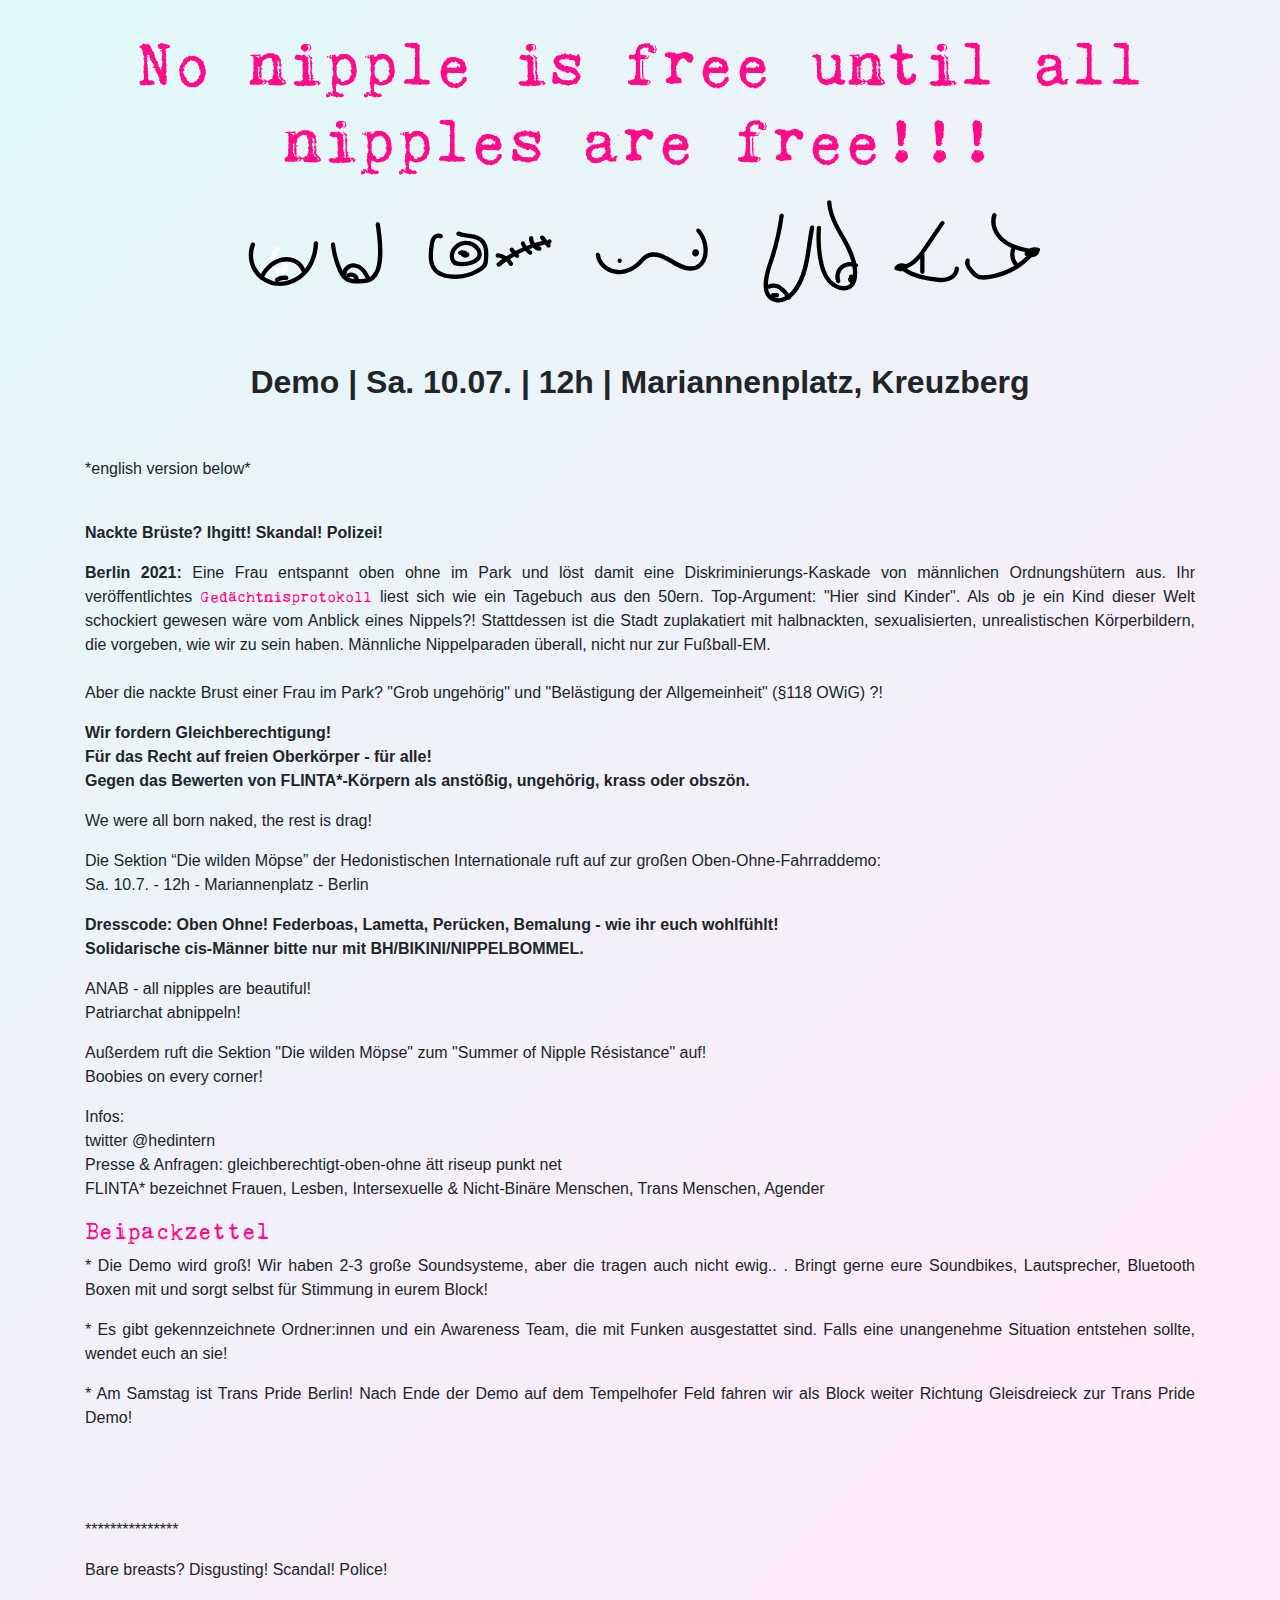
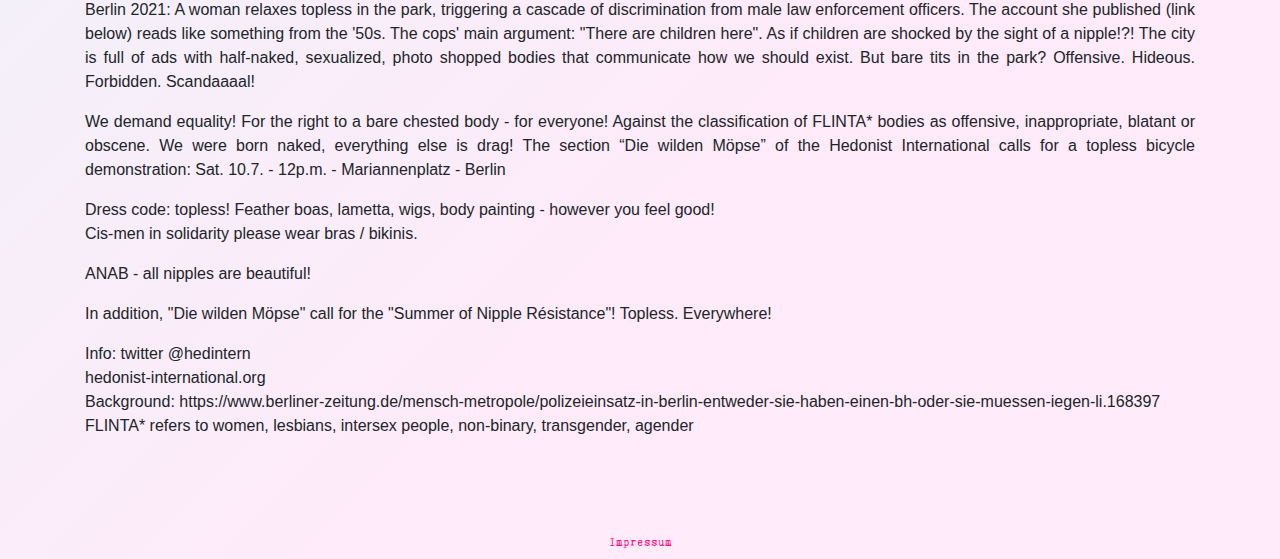
==== allnipplesarebeautiful.html @ 8291a8a0 "beipackzettel" ====
<!DOCTYPE html>
<html lang="en">

<head>

    <meta charset="utf-8">
    <meta name="viewport" content="width=device-width, initial-scale=1, shrink-to-fit=no">
    <meta name="description" content="">
    <meta name="author" content="Hedonistische Internationale - Sektion Die Wilden Möpse">

    <title>Oben Ohne Fahrraddemo!</title>

    <!-- Bootstrap core CSS -->
    <link href="vendor/bootstrap/css/bootstrap.min.css" rel="stylesheet">

    <!-- Custom css -->
    <link href="css/style.css" rel="stylesheet">
    <link href="css/style2.css" rel="stylesheet">
    <link href="css/style-boobs.css" rel="stylesheet">

    <link rel="icon" type="image/png" sizes="16x16" href="img/favicon.ico">


</head>

<body>

<!-- Page Content -->
<div class="container main-content">
    <div class="row">
        <div class="col-md-12 text-center">
            <h1>No nipple is free until all nipples are free!!!</h1>
            <img src="img/boobies.svg" alt="cartoon-brueste" id="boob-img">
            <h2><b>Demo | Sa. 10.07. | 12h | Mariannenplatz, Kreuzberg</b></h2>
            <div class="text-container">
                <p>*english version below*</p>
                <br>
            <p><b>Nackte Br&uuml;ste? Ihgitt! Skandal! Polizei!</b></p>

            <p><b>Berlin 2021:</b> Eine Frau entspannt oben ohne im Park und l&ouml;st damit eine Diskriminierungs-Kaskade von m&auml;nnlichen Ordnungsh&uuml;tern aus.  Ihr ver&ouml;ffentlichtes
                <a href="https://www.berliner-zeitung.de/mensch-metropole/polizeieinsatz-in-berlin-entweder-sie-tragen-einen-bh-oder-sie-muessen-gehen-li.168397">Ged&auml;chtnisprotokoll</a> liest sich wie ein Tagebuch aus den 50ern. Top-Argument: &quot;Hier sind Kinder&quot;. Als ob je ein Kind dieser Welt schockiert gewesen w&auml;re vom Anblick eines Nippels?!  Stattdessen ist die Stadt zuplakatiert mit halbnackten, sexualisierten, unrealistischen K&ouml;rperbildern, die vorgeben, wie wir zu sein haben. M&auml;nnliche Nippelparaden &uuml;berall, nicht nur zur Fu&szlig;ball-EM.<br> <br> Aber die nackte Brust einer Frau im Park?  &quot;Grob ungeh&ouml;rig&quot; und &quot;Bel&auml;stigung der Allgemeinheit&quot; (&sect;118 OWiG) ?!</p>

            <p><b>Wir fordern Gleichberechtigung!  <br>F&uuml;r das Recht auf freien Oberk&ouml;rper - f&uuml;r alle!  <br>Gegen das Bewerten von FLINTA*-K&ouml;rpern als anst&ouml;&szlig;ig, ungeh&ouml;rig, krass oder obsz&ouml;n.</b></p>

            <p>We were all born naked, the rest is drag!</p>

            <p>Die Sektion &ldquo;Die wilden M&ouml;pse&rdquo; der Hedonistischen Internationale ruft auf zur gro&szlig;en Oben-Ohne-Fahrraddemo: <br> Sa. 10.7. - 12h - Mariannenplatz - Berlin</p>

            <p><b>Dresscode: Oben Ohne! Federboas, Lametta, Per&uuml;cken, Bemalung - wie ihr euch wohlf&uuml;hlt!<br>
                Solidarische cis-M&auml;nner bitte <b> nur</b> mit BH/BIKINI/NIPPELBOMMEL.</b></p>

            <p>ANAB - all nipples are beautiful!  <br>Patriarchat abnippeln!</p>

            <p>Au&szlig;erdem ruft die Sektion &quot;Die wilden M&ouml;pse&quot; zum &quot;Summer of Nipple R&eacute;sistance&quot; auf! <br>Boobies on every corner!</p>

            <p>Infos: <br>twitter @hedintern <br>Presse & Anfragen: gleichberechtigt-oben-ohne ätt riseup punkt net<br> FLINTA* bezeichnet Frauen, Lesben, Intersexuelle & Nicht-Binäre Menschen, Trans Menschen, Agender</p>

                <h4>Beipackzettel</h4>
                <p>* Die Demo wird groß! Wir haben 2-3 große Soundsysteme, aber die tragen auch nicht ewig.. . Bringt gerne eure Soundbikes, Lautsprecher, Bluetooth Boxen mit und sorgt selbst für Stimmung in eurem Block!</p>
                <p>* Es gibt gekennzeichnete Ordner:innen und ein Awareness Team, die mit Funken ausgestattet sind. Falls eine unangenehme Situation entstehen sollte, wendet euch an sie!</p>
                <p>* Am Samstag ist Trans Pride Berlin! Nach Ende der Demo auf dem Tempelhofer Feld fahren wir als Block weiter Richtung Gleisdreieck zur Trans Pride Demo!</p>

                <br><br><br>
                <p>***************</p>

                <p>Bare breasts? Disgusting! Scandal! Police!</p>

                <p>Berlin 2021: A woman relaxes topless in the park, triggering a cascade of discrimination from male law enforcement officers. The account she published (link below) reads like something from the '50s. The cops' main argument: &quot;There are children here&quot;. As if children are shocked by the sight of a nipple!?! The city is full of ads with half-naked, sexualized, photo shopped bodies that communicate how we should exist. But bare tits in the park? Offensive. Hideous. Forbidden. Scandaaaal!</p>

                <p>We demand equality!  For the right to a bare chested body - for everyone! Against the classification of FLINTA* bodies as offensive, inappropriate, blatant or obscene.  We were born naked, everything else is drag! The section &ldquo;Die wilden M&ouml;pse&rdquo; of the Hedonist International calls for a topless bicycle demonstration: Sat. 10.7. - 12p.m. - Mariannenplatz - Berlin</p>

                <p>Dress code: topless! Feather boas, lametta, wigs, body painting - however you feel good!  <br>Cis-men in solidarity please wear bras / bikinis.</p>

                <p>ANAB - all nipples are beautiful!</p>

                <p>In addition, &quot;Die wilden M&ouml;pse&quot; call for the &quot;Summer of Nipple R&eacute;sistance&quot;! Topless. Everywhere!</p>

                <p>Info: twitter @hedintern  <br>hedonist-international.org <br>Background: https://www.berliner-zeitung.de/mensch-metropole/polizeieinsatz-in-berlin-entweder-sie-haben-einen-bh-oder-sie-muessen-iegen-li.168397  <br>FLINTA* refers to women, lesbians, intersex people, non-binary, transgender, agender</p>
            </div>

            <br>    <br>    <br>
        </div>
    </div>
</div>

<footer>
    <div class="impressum text-center">
        <a class="nav-link" href="impressum.html">Impressum</a>
    </div>
</footer>

<!-- Bootstrap core JavaScript -->
<script src="vendor/jquery/jquery.min.js"></script>
<script src="vendor/bootstrap/js/bootstrap.bundle.min.js"></script>

</body>

</html>
---- css/style.css ----
body {
    background-image: url("../img/tapete_barock_gold.jpg");
}

@font-face {
    font-family: rothenbg;
    src: url("../fonts/rothenbg.ttf");
}

.headline {
  font-family: rothenbg;
}

.navbar-nav li {
    margin: 0 0.5em;
}

#navbarResponsive a{
  margin-top: 25px;
  color: rgb(40, 30, 2);
  font-size: 4em;
  font-family: rothenbg;
}

#navbarResponsive a:hover{
  color: rgb(107, 81, 6);
}

.navbar-dark .navbar-toggler-icon {
  background-image: url("data:image/svg+xml;charset=utf8,%3Csvg viewBox='0 0 30 30' xmlns='http://www.w3.org/2000/svg'%3E%3Cpath stroke='white' stroke-width='3' stroke-linecap='round' stroke-miterlimit='10' d='M4 7.5h22M4 15.5h22M4 23.5h22'/%3E%3C/svg%3E");
}

.menu-active {
  color: rgb(107, 81, 6) !important;
}

img{
  width: 80%;
  margin: 3%;
  background-color: white;
  font-weight: bold;
}

.news-text {
  background-color: rgba(246, 221, 171, 0.75);
  width: 80%;
  margin: 20px auto;
  padding: 20px;
}

.news-text h2, h3, h4{
    font-family: rothenbg;
    margin-top: 15px;
}

.news-text p{
    font-family: 'Courier', serif;
}

.news-text a{
      color: rgb(107, 81, 6);
}


footer a{
    color: rgb(40, 30, 2);
    font-family: rothenbg;
}

footer a:hover{
    color: rgb(107, 81, 6);

}

@media only screen and (max-width: 600px) {
  #navbarResponsive a{
    margin-top: 10px;
    color: rgb(40, 30, 2);
    font-size: 1.5em;
    font-family: rothenbg;
  }

  a {
    text-decoration: underline !important;
  }

  ul >li > a {
    text-decoration: none !important;
  }

  footer a {
    text-decoration: none !important;

  }
}
---- css/style2.css ----
body {
  bbackground: -moz-linear-gradient(-45deg, rgba(42,214,211,0.15) 0%, rgba(252,118,216,0.15) 72%, rgba(252,118,216,0.15) 100%);
  background: -webkit-linear-gradient(-45deg, rgba(42,214,211,0.15) 0%,rgba(252,118,216,0.15) 72%,rgba(252,118,216,0.15) 100%);
  background: linear-gradient(135deg, rgba(42,214,211,0.15) 0%,rgba(252,118,216,0.15) 72%,rgba(252,118,216,0.15) 100%);
  filter: progid:DXImageTransform.Microsoft.gradient( startColorstr='#262ad6d3', endColorstr='#26fc76d8',GradientType=1 );
}

@font-face {
    font-family: kingthings;
    src: url("../fonts/Kingthings_Trypewriter_2.ttf");
}

#horst-img {
  width: 60%;
}

h1 {
  margin-top: 25px;
  font-size: 4em;
  color: #fe0b89;
  font-family: 'kingthings', Helvetica, sans-serif;
}

h3, h4, h5 {
  font-family: 'kingthings', Helvetica, sans-serif;
  color: #fe0b89;
  text-align: justify;
}

a {
  font-family: 'kingthings', Helvetica, sans-serif;
}

div > p {
  text-align: justify;
}

footer a{
    color: black;
    font-family: 'kingthings', Helvetica, sans-serif;
    font-size: 0.7em;
    color: #fe0b89;

}

img {
  background-color: transparent;
}
---- css/style-boobs.css ----
#boob-img {
    color: #fe0b89;
    margin-top: -10%;
    margin-bottom: -5%;
}

.text-container {
    margin-top: 5%;
}

a {
    color: #fe0b89; !important;
}
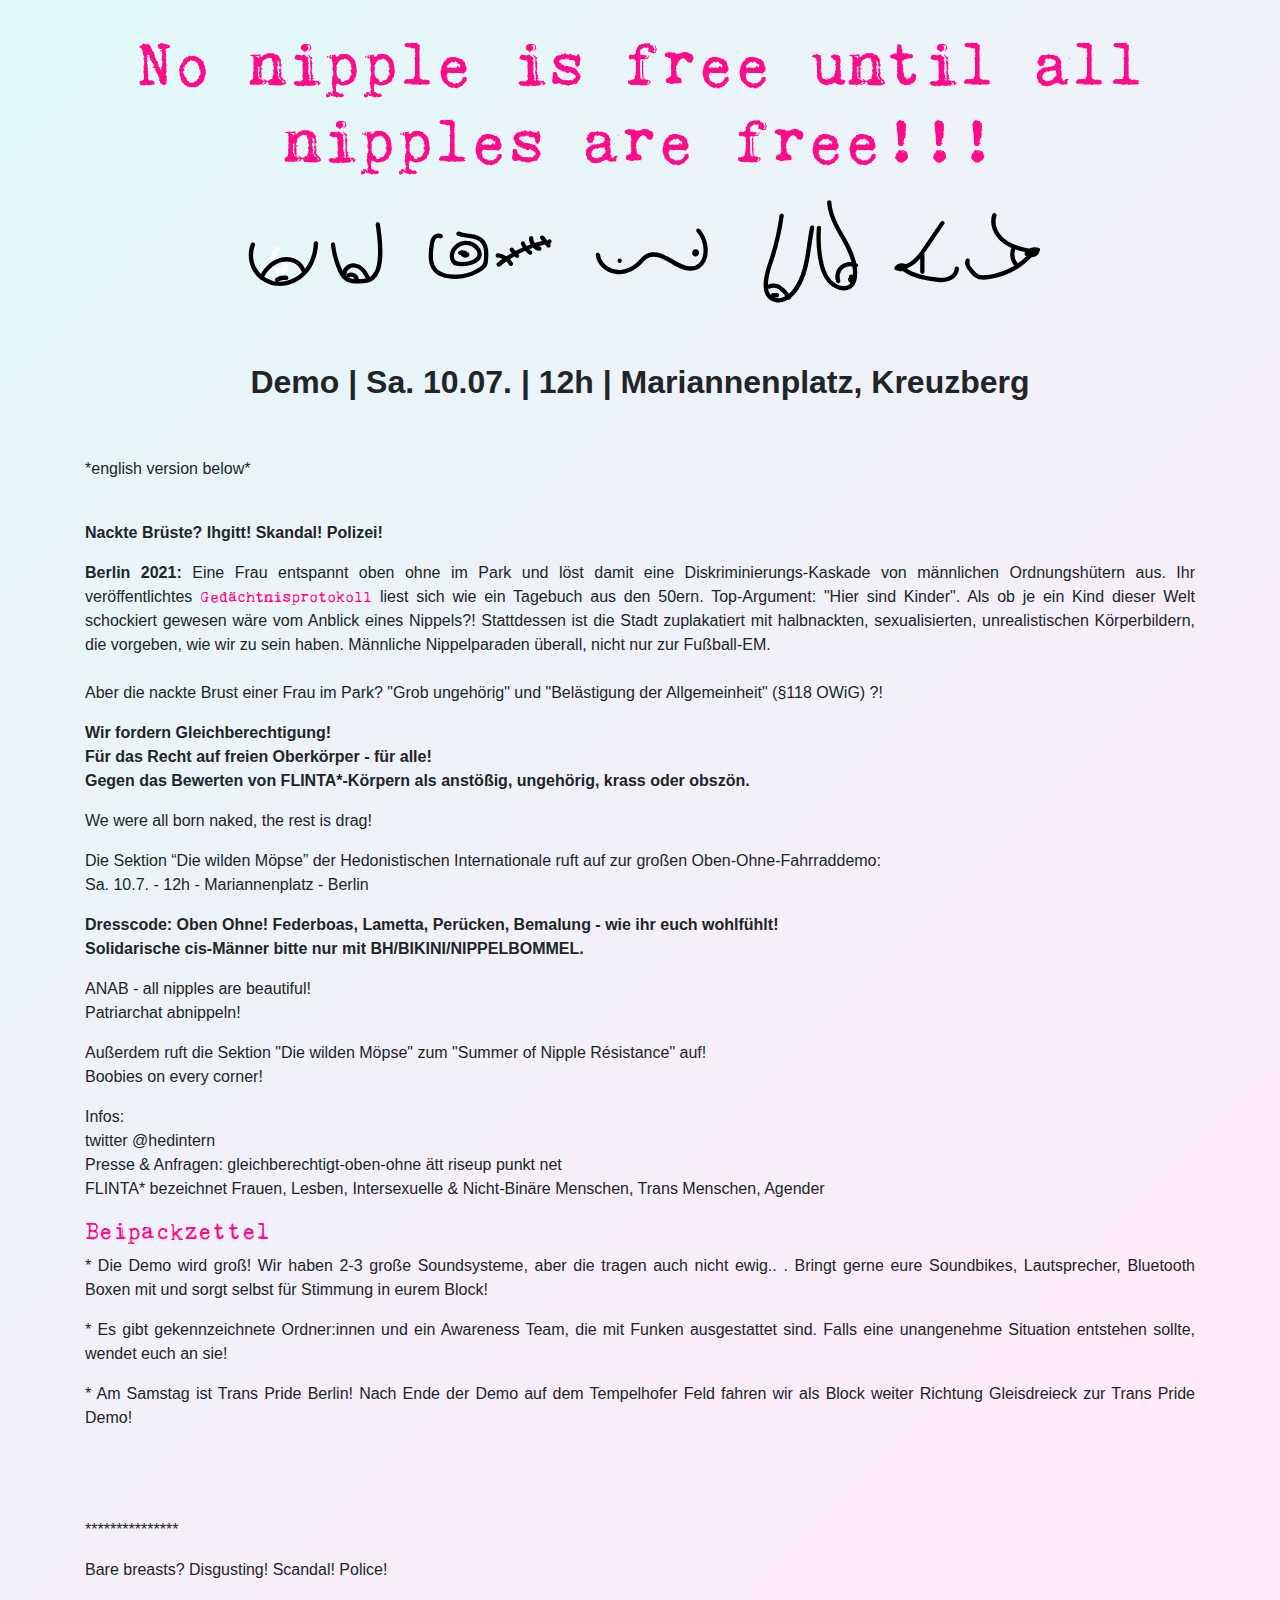
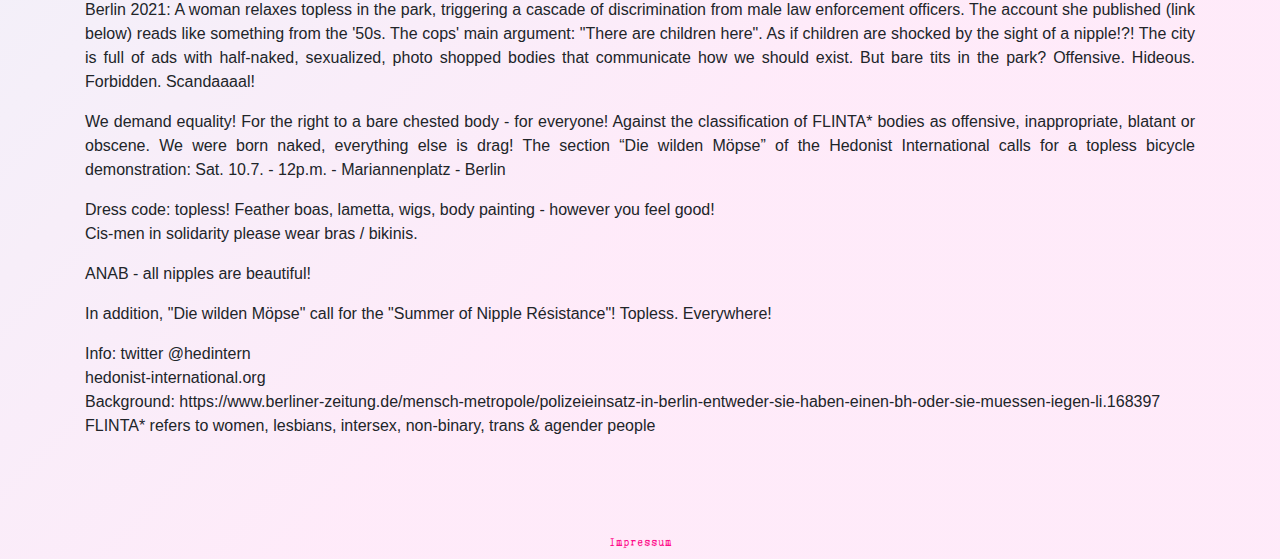
==== commit f84be3a7: "change english flinta" ====
--- a/allnipplesarebeautiful.html
+++ b/allnipplesarebeautiful.html
@@ -75,7 +75,7 @@
 
                 <p>In addition, &quot;Die wilden M&ouml;pse&quot; call for the &quot;Summer of Nipple R&eacute;sistance&quot;! Topless. Everywhere!</p>
 
-                <p>Info: twitter @hedintern  <br>hedonist-international.org <br>Background: https://www.berliner-zeitung.de/mensch-metropole/polizeieinsatz-in-berlin-entweder-sie-haben-einen-bh-oder-sie-muessen-iegen-li.168397  <br>FLINTA* refers to women, lesbians, intersex people, non-binary, transgender, agender</p>
+                <p>Info: twitter @hedintern  <br>hedonist-international.org <br>Background: https://www.berliner-zeitung.de/mensch-metropole/polizeieinsatz-in-berlin-entweder-sie-haben-einen-bh-oder-sie-muessen-iegen-li.168397  <br>FLINTA* refers to women, lesbians, intersex, non-binary, trans & agender people</p>
             </div>
 
             <br>    <br>    <br>
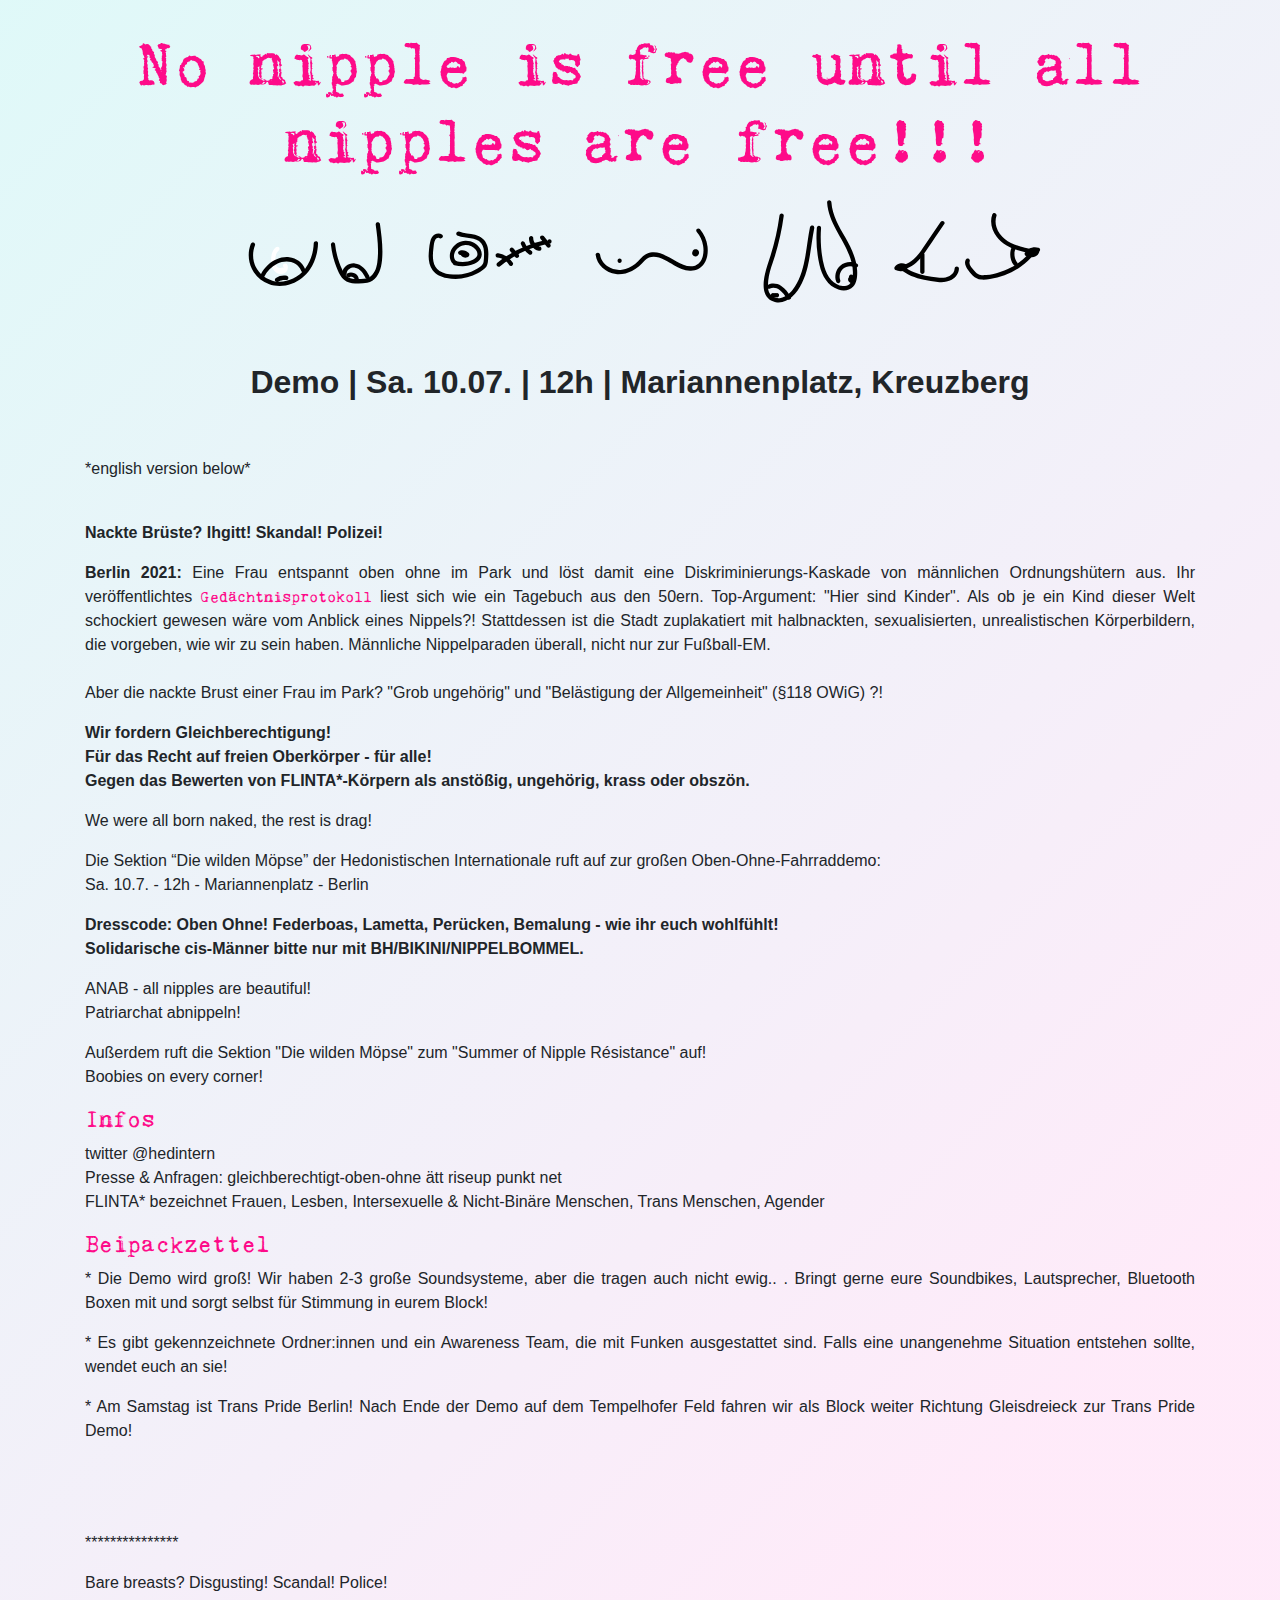
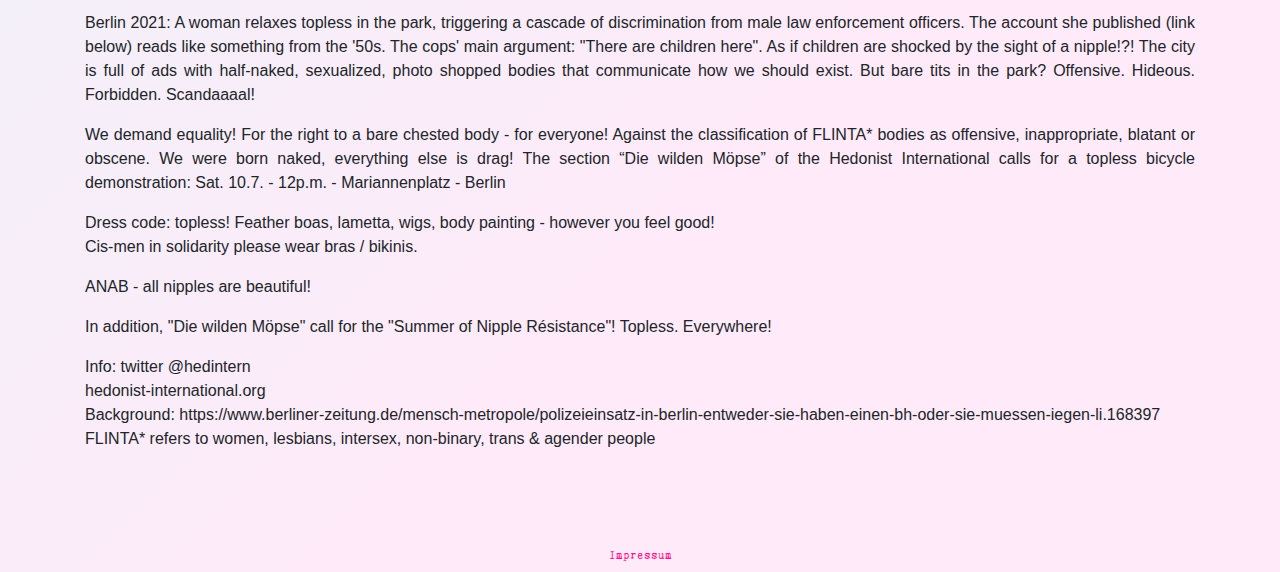
==== commit 8a484f65: "info" ====
--- a/allnipplesarebeautiful.html
+++ b/allnipplesarebeautiful.html
@@ -53,7 +53,9 @@
 
             <p>Au&szlig;erdem ruft die Sektion &quot;Die wilden M&ouml;pse&quot; zum &quot;Summer of Nipple R&eacute;sistance&quot; auf! <br>Boobies on every corner!</p>
 
-            <p>Infos: <br>twitter @hedintern <br>Presse & Anfragen: gleichberechtigt-oben-ohne ätt riseup punkt net<br> FLINTA* bezeichnet Frauen, Lesben, Intersexuelle & Nicht-Binäre Menschen, Trans Menschen, Agender</p>
+            <h4>Infos</h4>
+
+                <p>twitter @hedintern <br>Presse & Anfragen: gleichberechtigt-oben-ohne ätt riseup punkt net<br> FLINTA* bezeichnet Frauen, Lesben, Intersexuelle & Nicht-Binäre Menschen, Trans Menschen, Agender</p>
 
                 <h4>Beipackzettel</h4>
                 <p>* Die Demo wird groß! Wir haben 2-3 große Soundsysteme, aber die tragen auch nicht ewig.. . Bringt gerne eure Soundbikes, Lautsprecher, Bluetooth Boxen mit und sorgt selbst für Stimmung in eurem Block!</p>
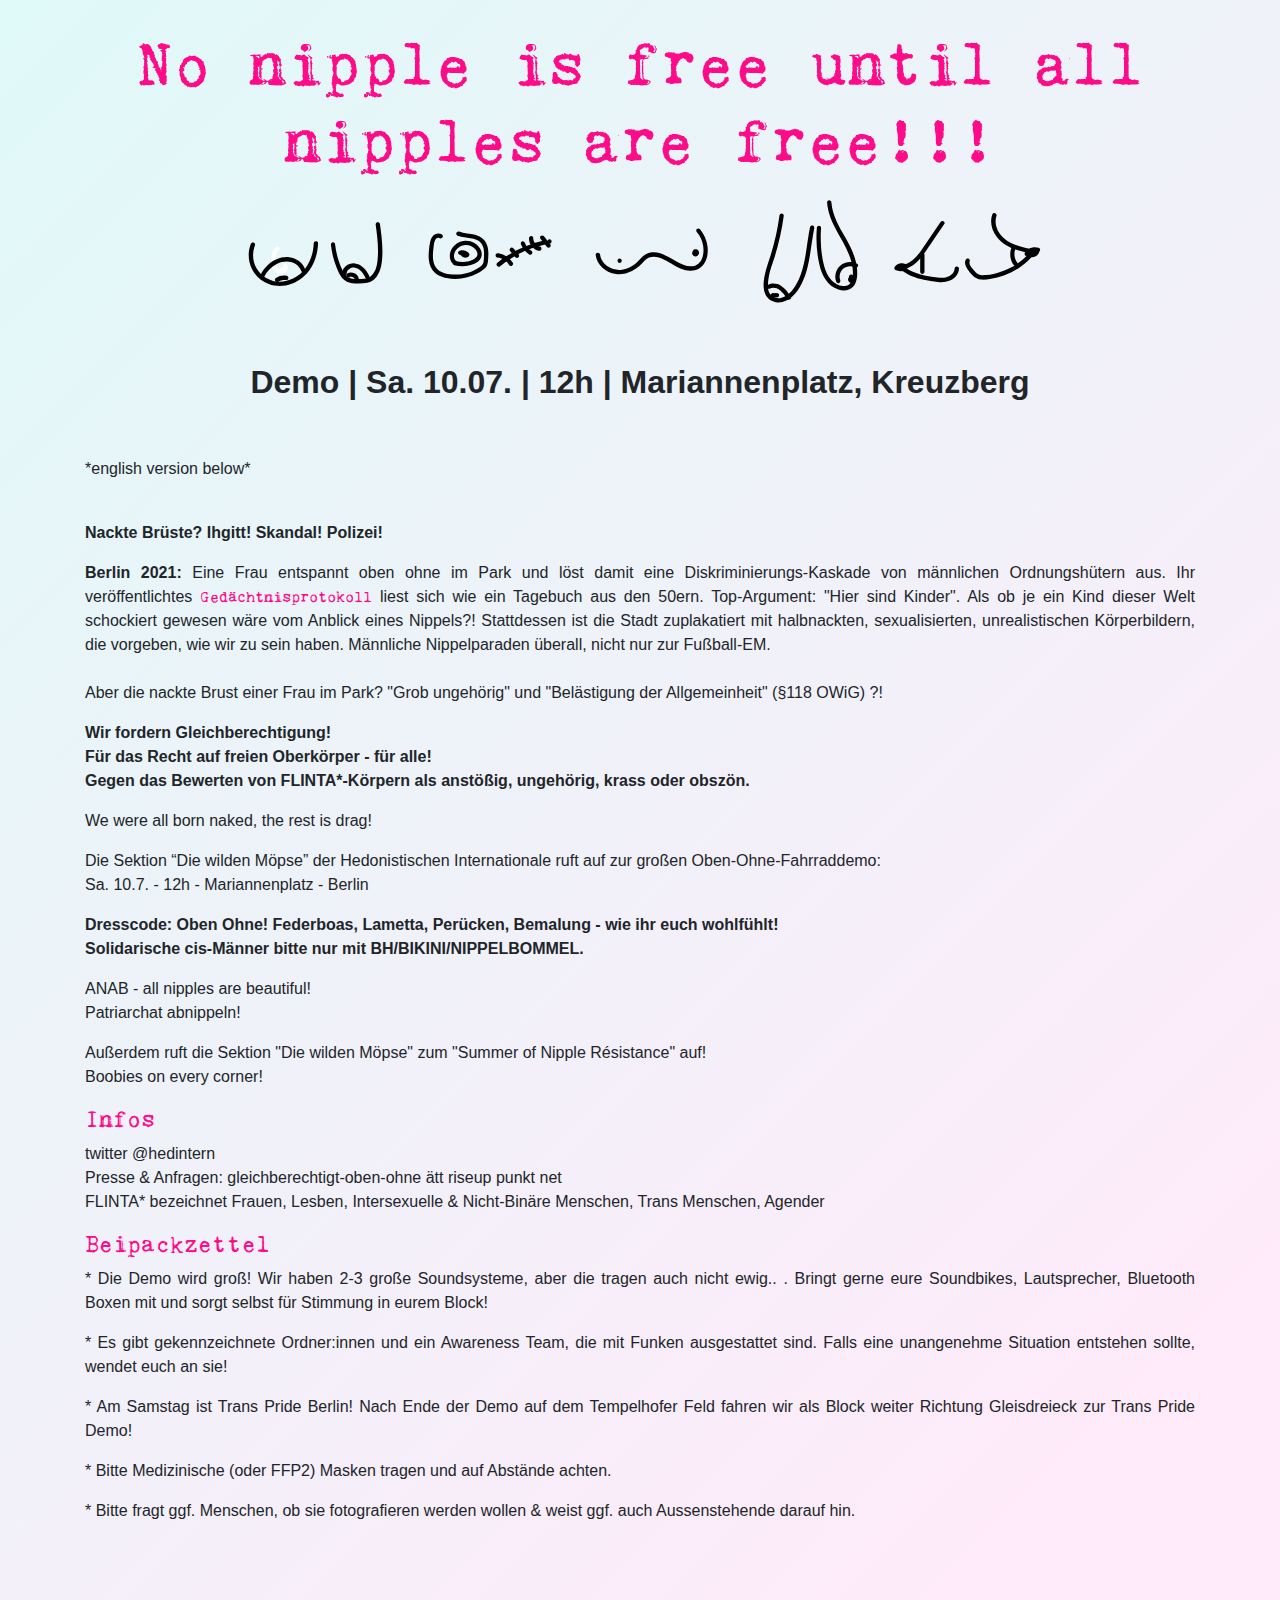
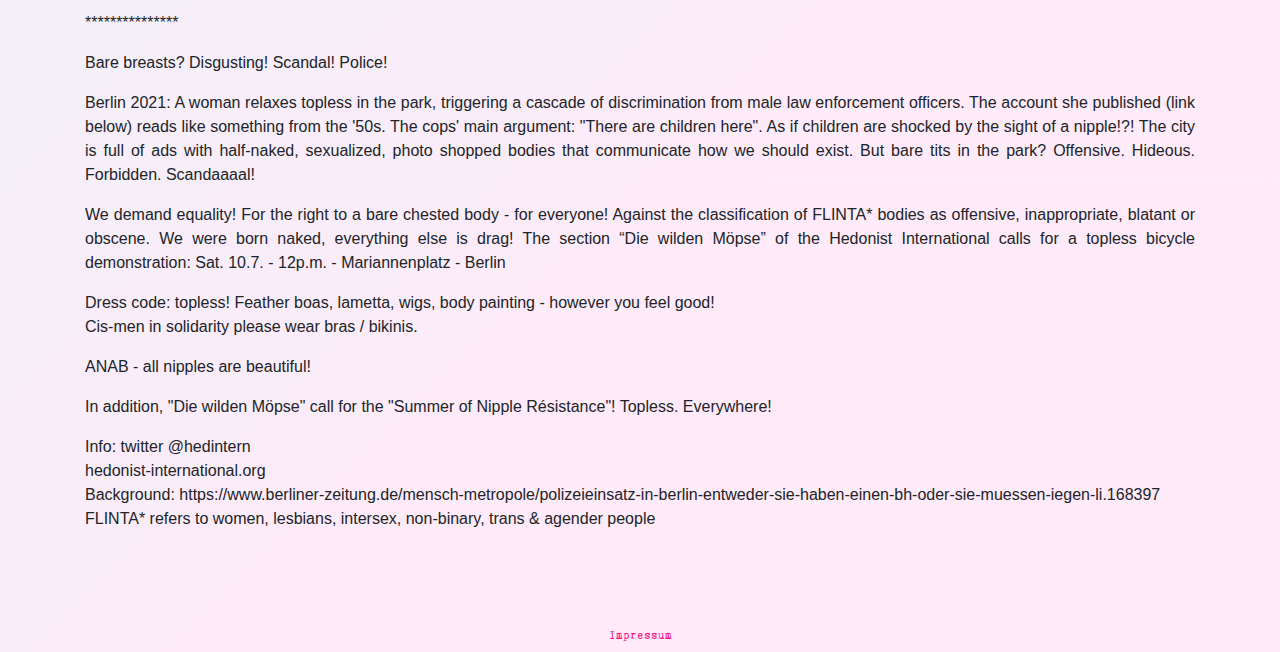
==== commit 234cbbfd: "info" ====
--- a/allnipplesarebeautiful.html
+++ b/allnipplesarebeautiful.html
@@ -61,6 +61,8 @@
                 <p>* Die Demo wird groß! Wir haben 2-3 große Soundsysteme, aber die tragen auch nicht ewig.. . Bringt gerne eure Soundbikes, Lautsprecher, Bluetooth Boxen mit und sorgt selbst für Stimmung in eurem Block!</p>
                 <p>* Es gibt gekennzeichnete Ordner:innen und ein Awareness Team, die mit Funken ausgestattet sind. Falls eine unangenehme Situation entstehen sollte, wendet euch an sie!</p>
                 <p>* Am Samstag ist Trans Pride Berlin! Nach Ende der Demo auf dem Tempelhofer Feld fahren wir als Block weiter Richtung Gleisdreieck zur Trans Pride Demo!</p>
+                <p>* Bitte Medizinische (oder FFP2) Masken tragen und auf Abstände achten.</p>
+                <p>* Bitte fragt ggf. Menschen, ob sie fotografieren werden wollen & weist ggf. auch Aussenstehende darauf hin.</p>
 
                 <br><br><br>
                 <p>***************</p>
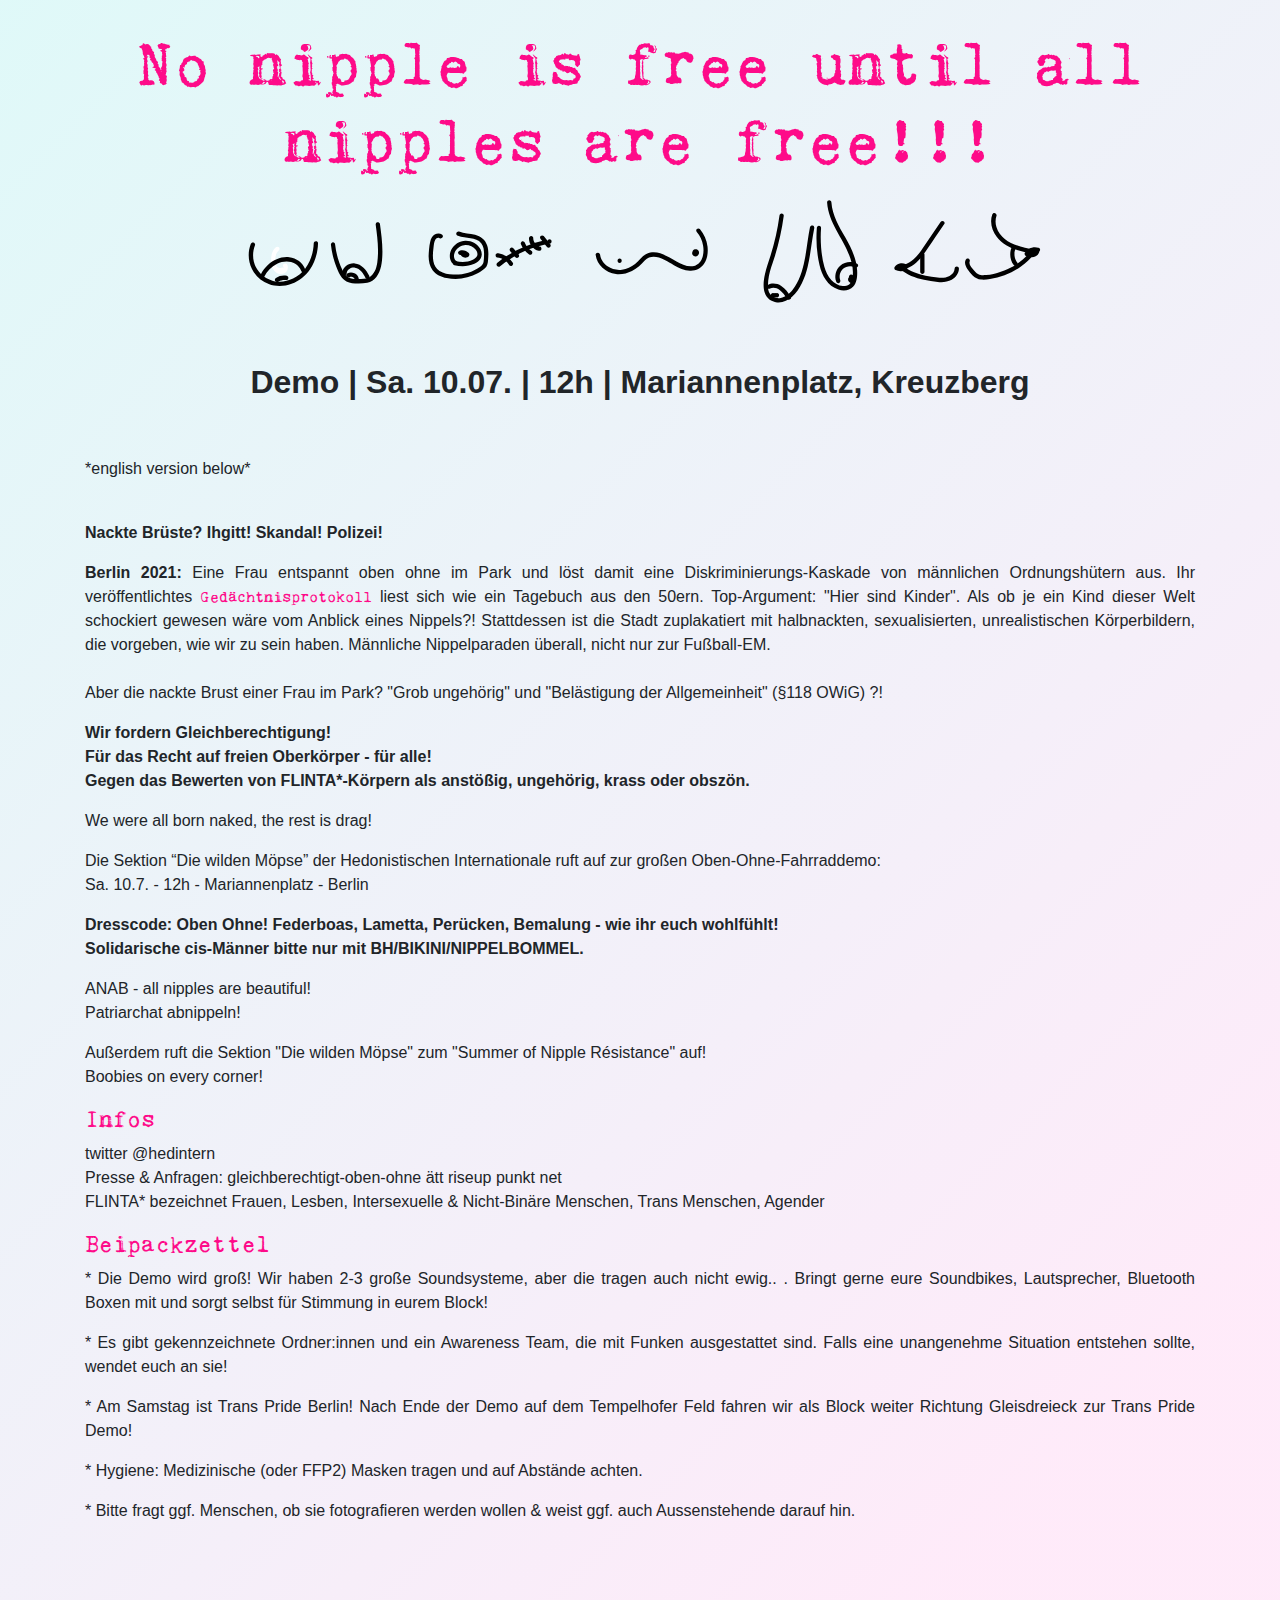
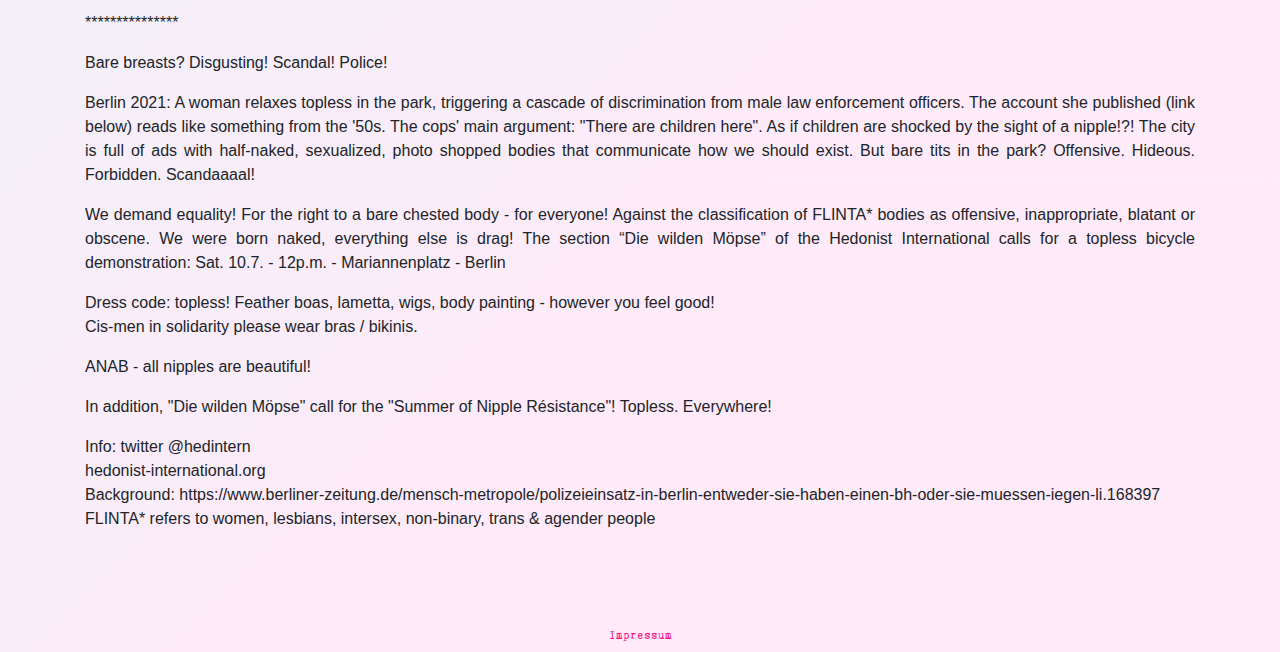
==== commit 53032a2d: "info" ====
--- a/allnipplesarebeautiful.html
+++ b/allnipplesarebeautiful.html
@@ -61,7 +61,7 @@
                 <p>* Die Demo wird groß! Wir haben 2-3 große Soundsysteme, aber die tragen auch nicht ewig.. . Bringt gerne eure Soundbikes, Lautsprecher, Bluetooth Boxen mit und sorgt selbst für Stimmung in eurem Block!</p>
                 <p>* Es gibt gekennzeichnete Ordner:innen und ein Awareness Team, die mit Funken ausgestattet sind. Falls eine unangenehme Situation entstehen sollte, wendet euch an sie!</p>
                 <p>* Am Samstag ist Trans Pride Berlin! Nach Ende der Demo auf dem Tempelhofer Feld fahren wir als Block weiter Richtung Gleisdreieck zur Trans Pride Demo!</p>
-                <p>* Bitte Medizinische (oder FFP2) Masken tragen und auf Abstände achten.</p>
+                <p>* Hygiene:  Medizinische (oder FFP2) Masken tragen und auf Abstände achten.</p>
                 <p>* Bitte fragt ggf. Menschen, ob sie fotografieren werden wollen & weist ggf. auch Aussenstehende darauf hin.</p>
 
                 <br><br><br>
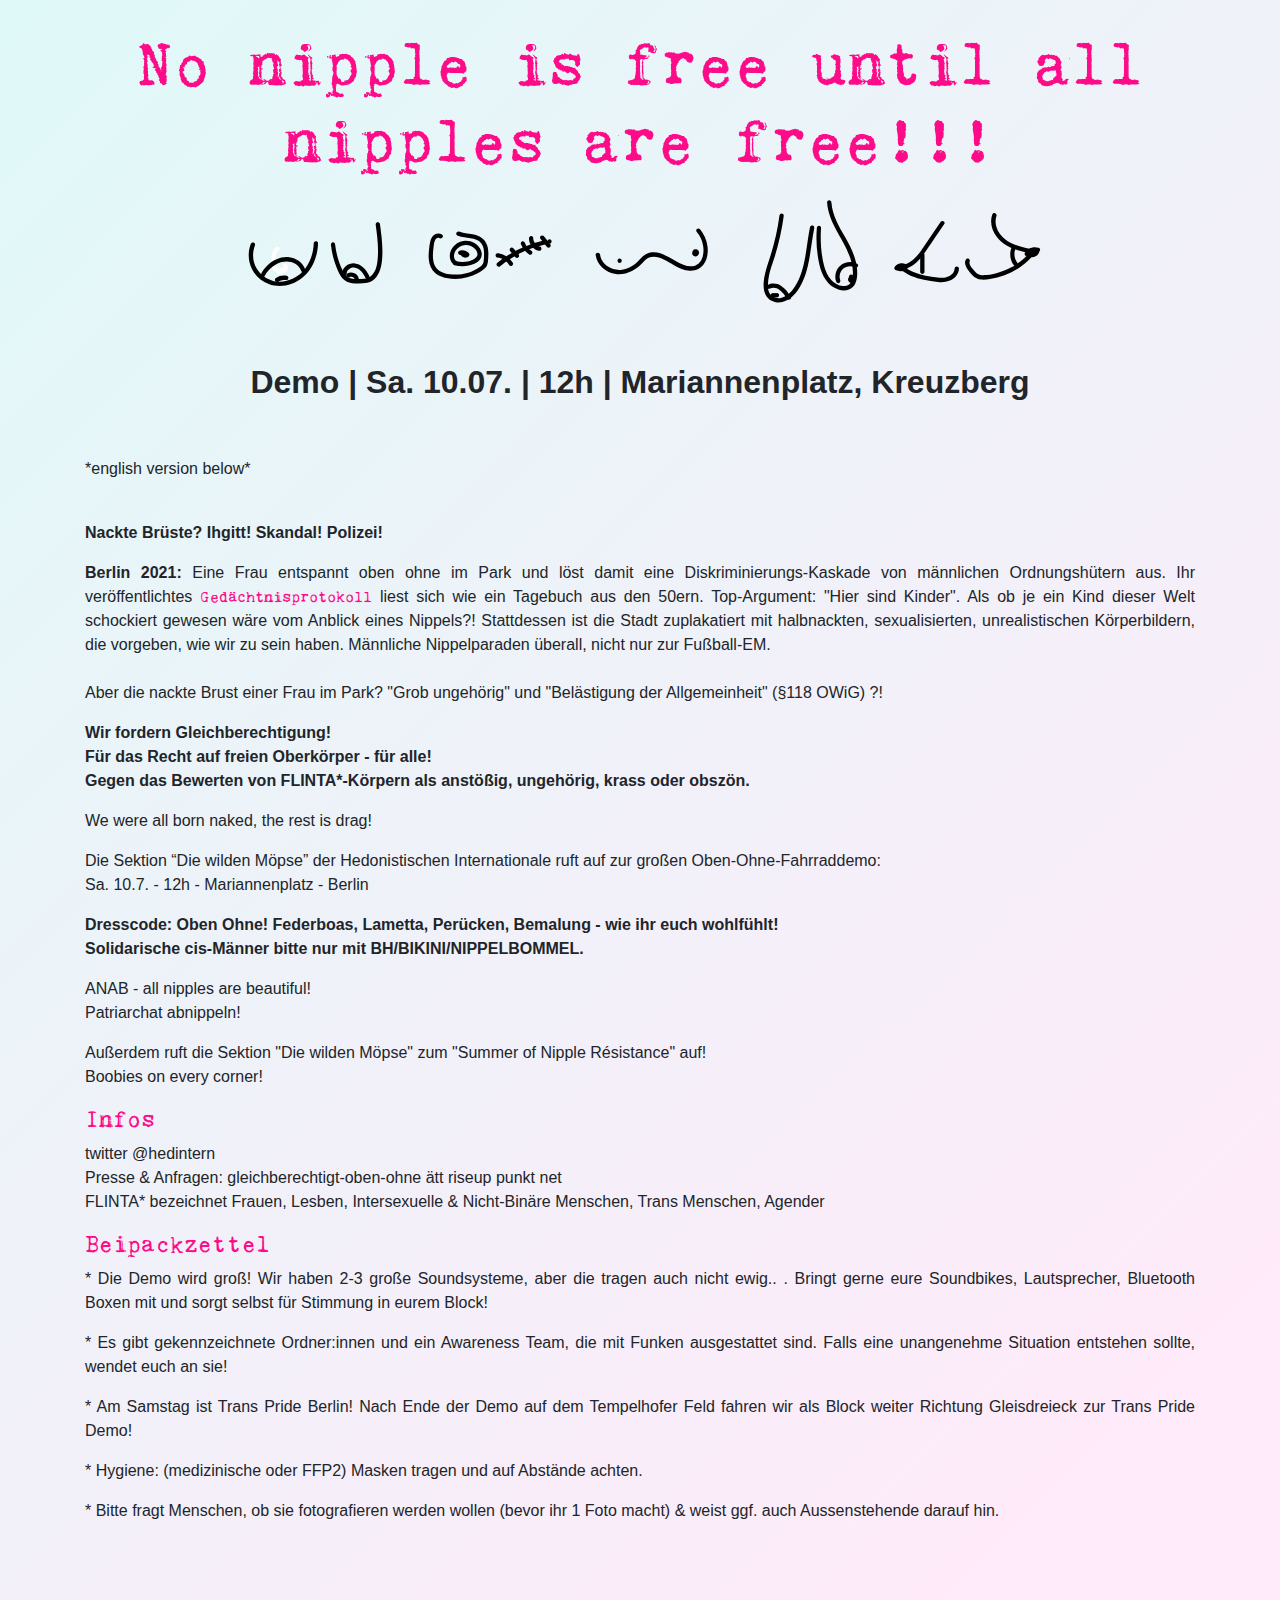
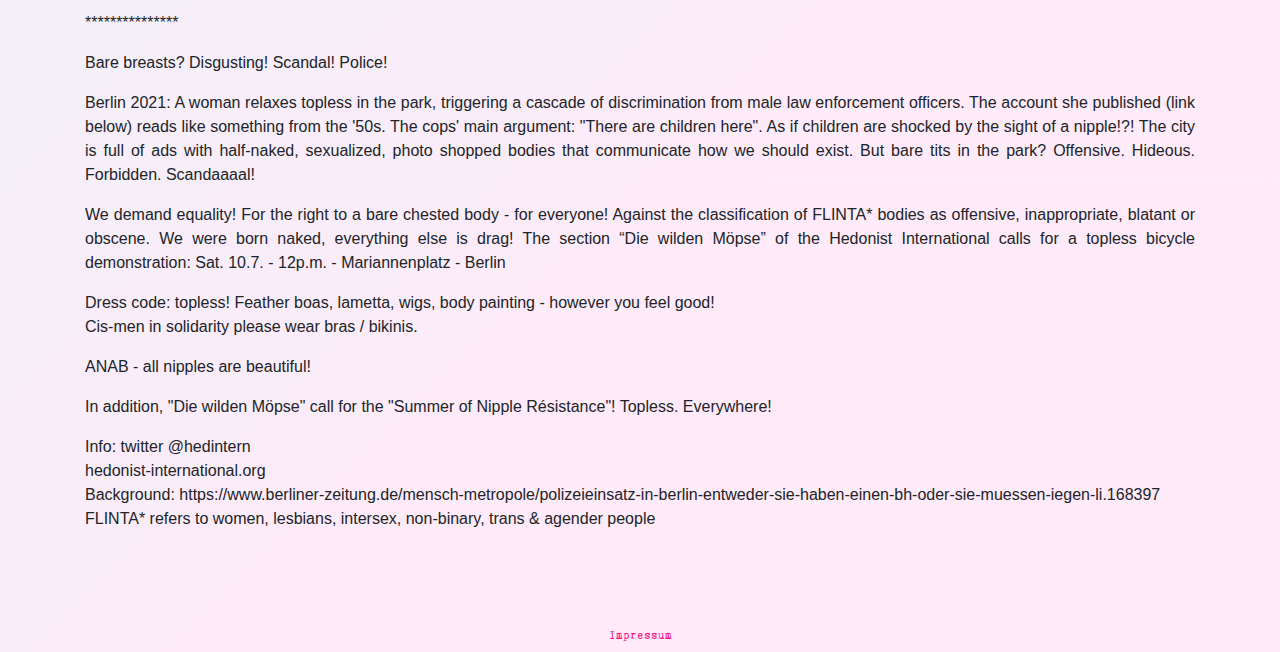
==== commit 0eb23f5c: "info" ====
--- a/allnipplesarebeautiful.html
+++ b/allnipplesarebeautiful.html
@@ -61,8 +61,8 @@
                 <p>* Die Demo wird groß! Wir haben 2-3 große Soundsysteme, aber die tragen auch nicht ewig.. . Bringt gerne eure Soundbikes, Lautsprecher, Bluetooth Boxen mit und sorgt selbst für Stimmung in eurem Block!</p>
                 <p>* Es gibt gekennzeichnete Ordner:innen und ein Awareness Team, die mit Funken ausgestattet sind. Falls eine unangenehme Situation entstehen sollte, wendet euch an sie!</p>
                 <p>* Am Samstag ist Trans Pride Berlin! Nach Ende der Demo auf dem Tempelhofer Feld fahren wir als Block weiter Richtung Gleisdreieck zur Trans Pride Demo!</p>
-                <p>* Hygiene:  Medizinische (oder FFP2) Masken tragen und auf Abstände achten.</p>
-                <p>* Bitte fragt ggf. Menschen, ob sie fotografieren werden wollen & weist ggf. auch Aussenstehende darauf hin.</p>
+                <p>* Hygiene:  (medizinische oder FFP2) Masken tragen und auf Abstände achten.</p>
+                <p>* Bitte fragt Menschen, ob sie fotografieren werden wollen (bevor ihr 1 Foto macht) & weist ggf. auch Aussenstehende darauf hin.</p>
 
                 <br><br><br>
                 <p>***************</p>
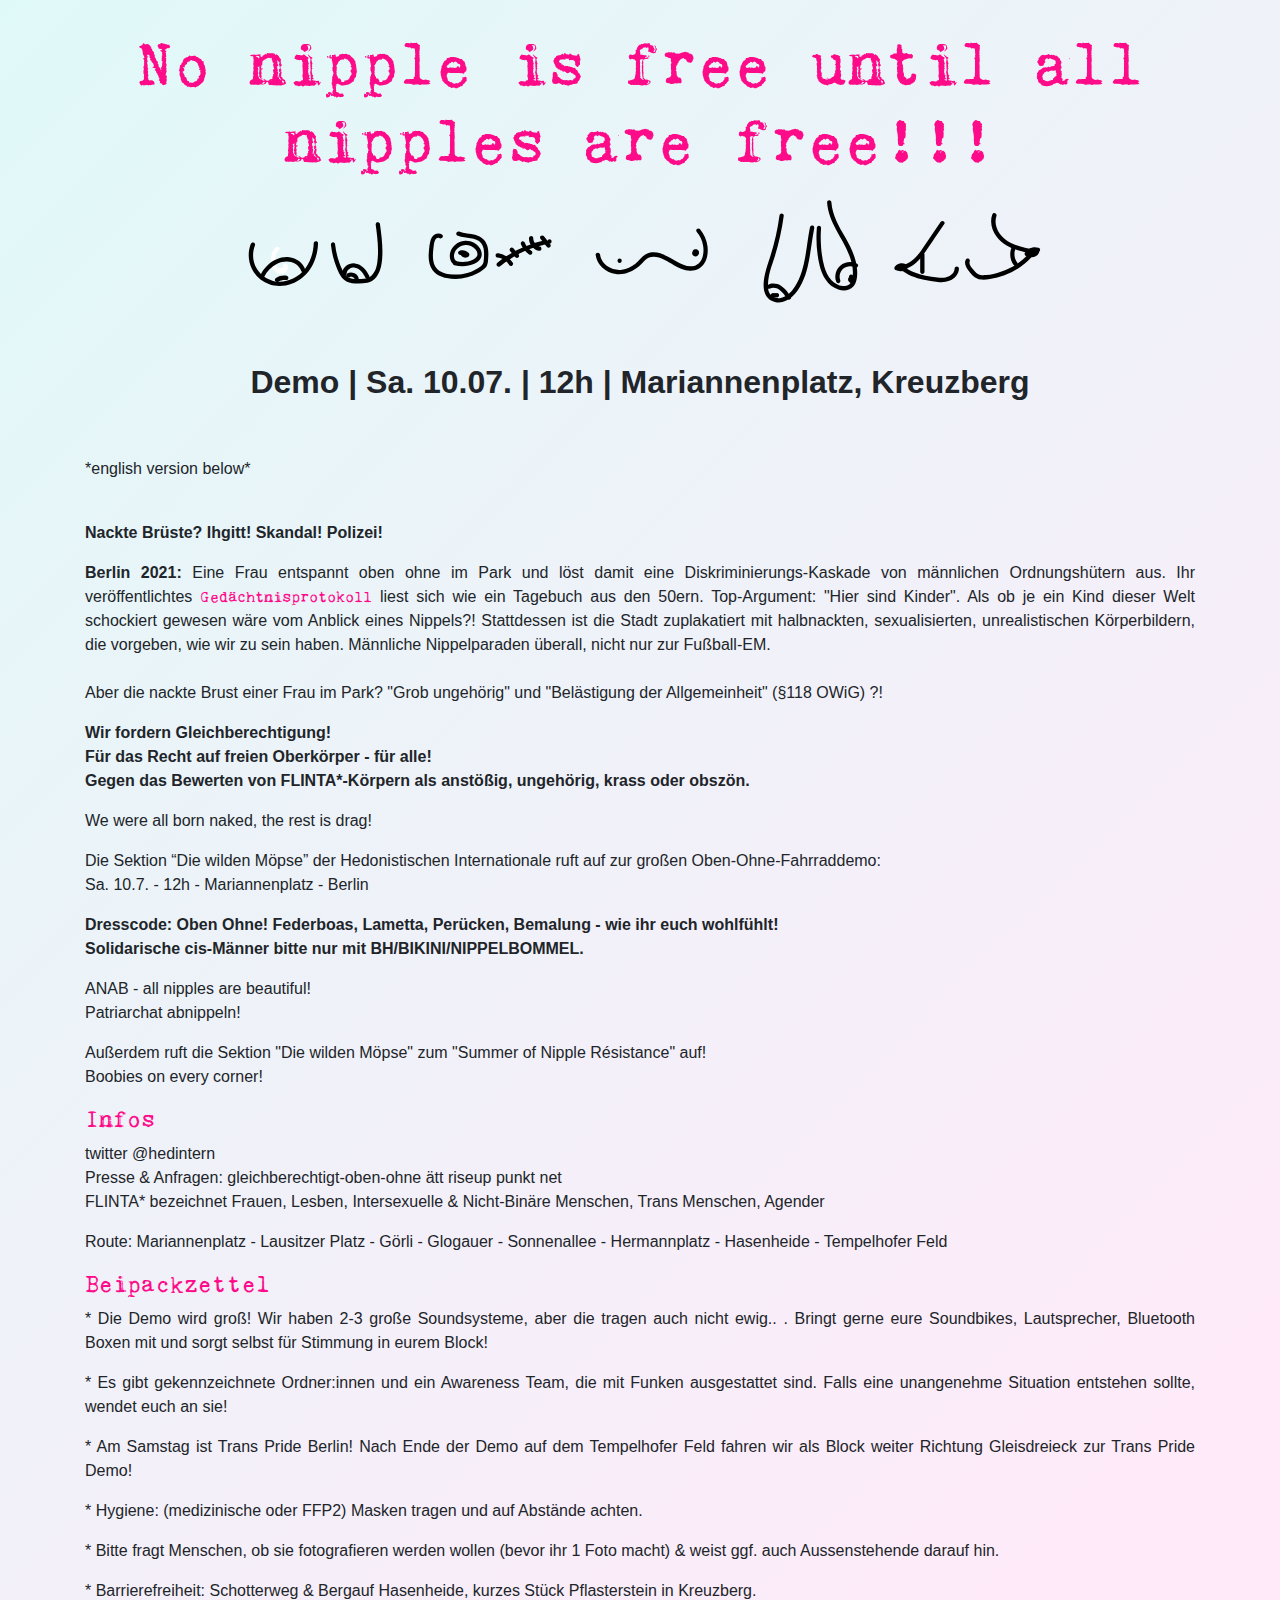
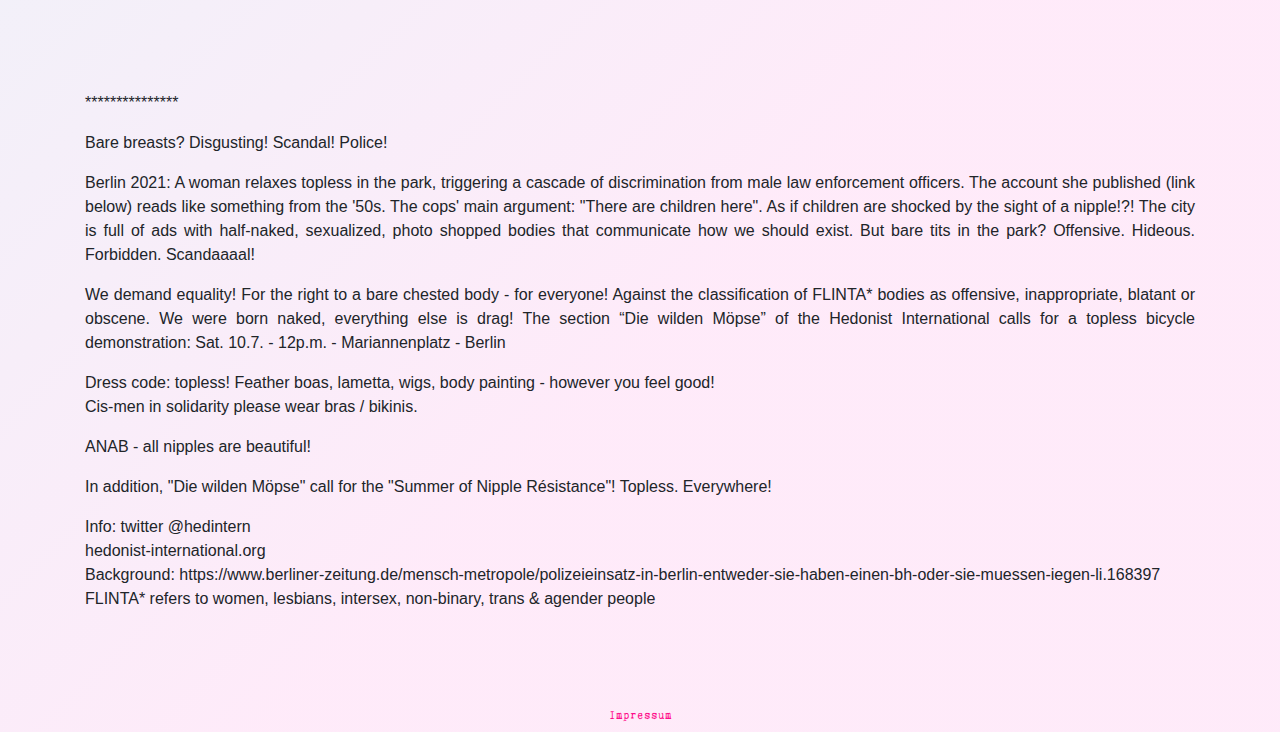
==== commit f241f252: "barrierefreiheit" ====
--- a/allnipplesarebeautiful.html
+++ b/allnipplesarebeautiful.html
@@ -56,13 +56,14 @@
             <h4>Infos</h4>
 
                 <p>twitter @hedintern <br>Presse & Anfragen: gleichberechtigt-oben-ohne ätt riseup punkt net<br> FLINTA* bezeichnet Frauen, Lesben, Intersexuelle & Nicht-Binäre Menschen, Trans Menschen, Agender</p>
-
+                <p> Route: Mariannenplatz - Lausitzer Platz - Görli - Glogauer - Sonnenallee - Hermannplatz - Hasenheide - Tempelhofer Feld</p>
                 <h4>Beipackzettel</h4>
                 <p>* Die Demo wird groß! Wir haben 2-3 große Soundsysteme, aber die tragen auch nicht ewig.. . Bringt gerne eure Soundbikes, Lautsprecher, Bluetooth Boxen mit und sorgt selbst für Stimmung in eurem Block!</p>
                 <p>* Es gibt gekennzeichnete Ordner:innen und ein Awareness Team, die mit Funken ausgestattet sind. Falls eine unangenehme Situation entstehen sollte, wendet euch an sie!</p>
                 <p>* Am Samstag ist Trans Pride Berlin! Nach Ende der Demo auf dem Tempelhofer Feld fahren wir als Block weiter Richtung Gleisdreieck zur Trans Pride Demo!</p>
                 <p>* Hygiene:  (medizinische oder FFP2) Masken tragen und auf Abstände achten.</p>
                 <p>* Bitte fragt Menschen, ob sie fotografieren werden wollen (bevor ihr 1 Foto macht) & weist ggf. auch Aussenstehende darauf hin.</p>
+                <p>* Barrierefreiheit: Schotterweg & Bergauf Hasenheide, kurzes Stück Pflasterstein in Kreuzberg.</p>
 
                 <br><br><br>
                 <p>***************</p>
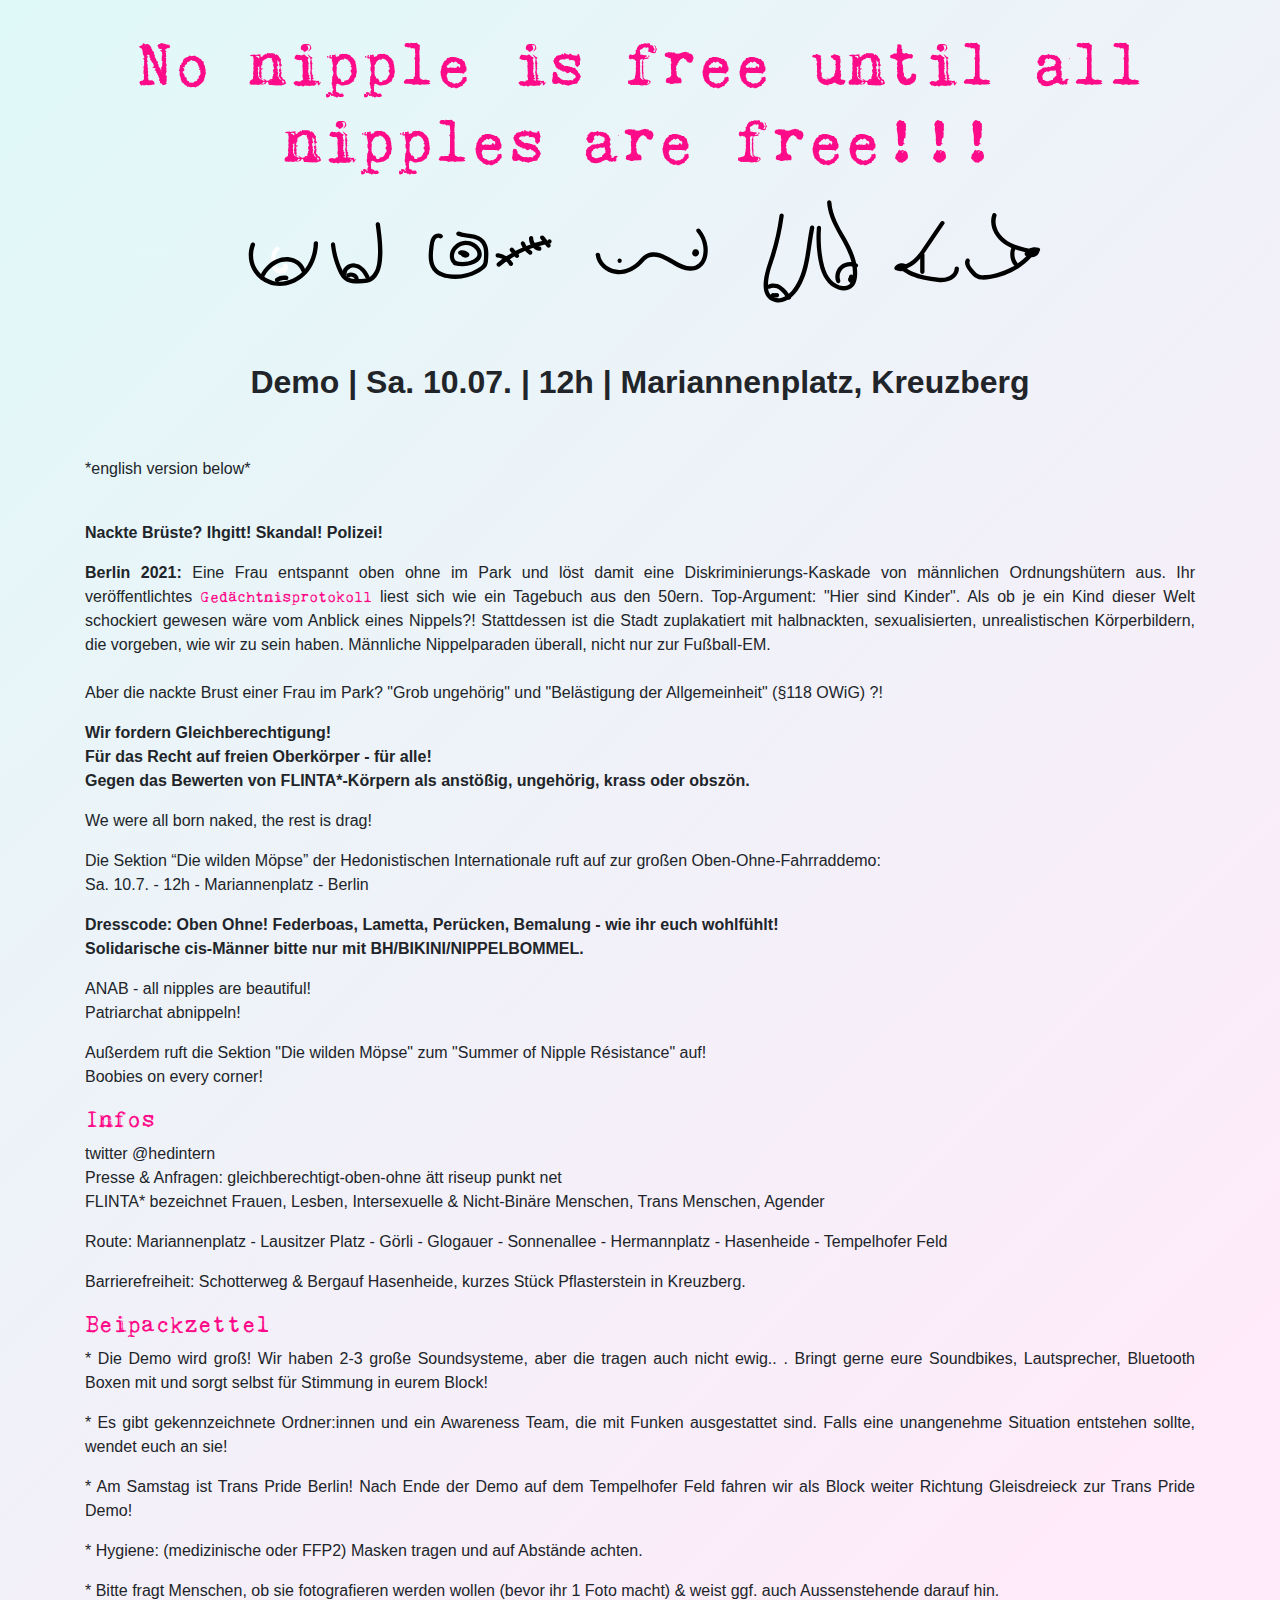
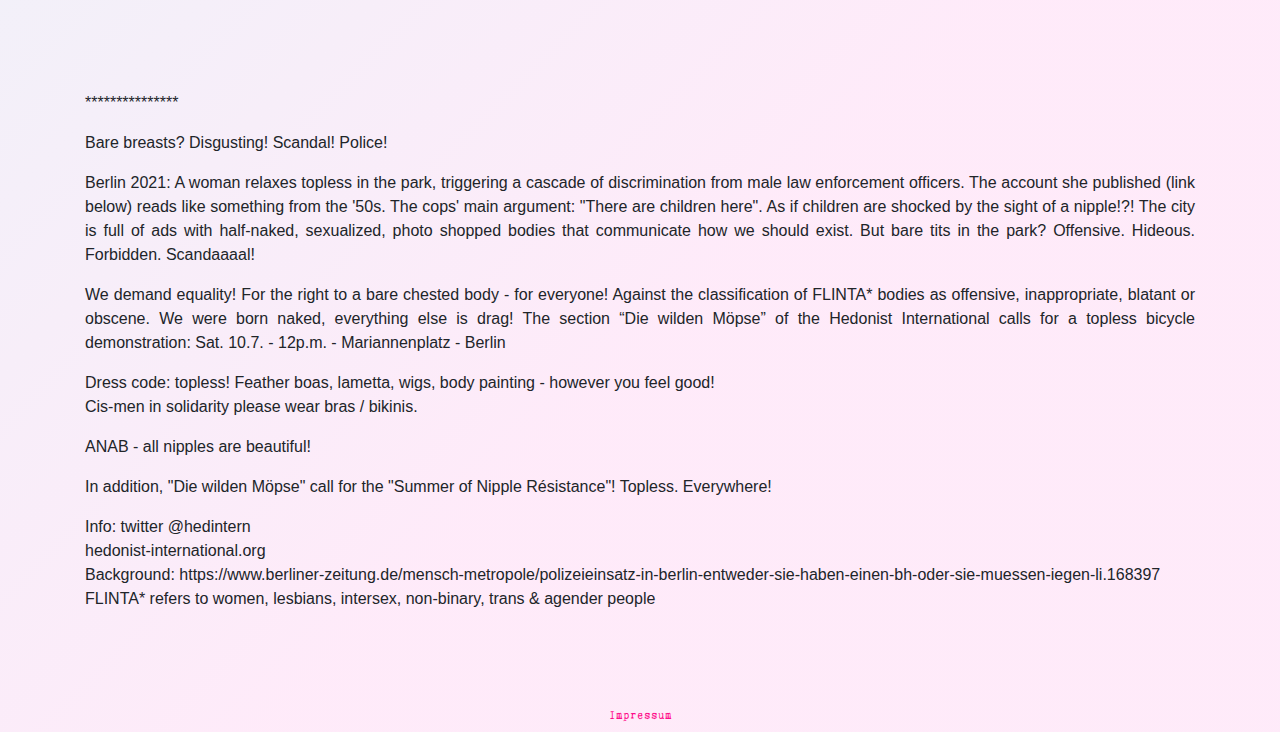
==== commit 1f53960d: "barrierefreiheit" ====
--- a/allnipplesarebeautiful.html
+++ b/allnipplesarebeautiful.html
@@ -56,14 +56,15 @@
             <h4>Infos</h4>
 
                 <p>twitter @hedintern <br>Presse & Anfragen: gleichberechtigt-oben-ohne ätt riseup punkt net<br> FLINTA* bezeichnet Frauen, Lesben, Intersexuelle & Nicht-Binäre Menschen, Trans Menschen, Agender</p>
-                <p> Route: Mariannenplatz - Lausitzer Platz - Görli - Glogauer - Sonnenallee - Hermannplatz - Hasenheide - Tempelhofer Feld</p>
+                <p>Route: Mariannenplatz - Lausitzer Platz - Görli - Glogauer - Sonnenallee - Hermannplatz - Hasenheide - Tempelhofer Feld</p>
+                <p>Barrierefreiheit: Schotterweg & Bergauf Hasenheide, kurzes Stück Pflasterstein in Kreuzberg.</p>
+
                 <h4>Beipackzettel</h4>
                 <p>* Die Demo wird groß! Wir haben 2-3 große Soundsysteme, aber die tragen auch nicht ewig.. . Bringt gerne eure Soundbikes, Lautsprecher, Bluetooth Boxen mit und sorgt selbst für Stimmung in eurem Block!</p>
                 <p>* Es gibt gekennzeichnete Ordner:innen und ein Awareness Team, die mit Funken ausgestattet sind. Falls eine unangenehme Situation entstehen sollte, wendet euch an sie!</p>
                 <p>* Am Samstag ist Trans Pride Berlin! Nach Ende der Demo auf dem Tempelhofer Feld fahren wir als Block weiter Richtung Gleisdreieck zur Trans Pride Demo!</p>
                 <p>* Hygiene:  (medizinische oder FFP2) Masken tragen und auf Abstände achten.</p>
                 <p>* Bitte fragt Menschen, ob sie fotografieren werden wollen (bevor ihr 1 Foto macht) & weist ggf. auch Aussenstehende darauf hin.</p>
-                <p>* Barrierefreiheit: Schotterweg & Bergauf Hasenheide, kurzes Stück Pflasterstein in Kreuzberg.</p>
 
                 <br><br><br>
                 <p>***************</p>
